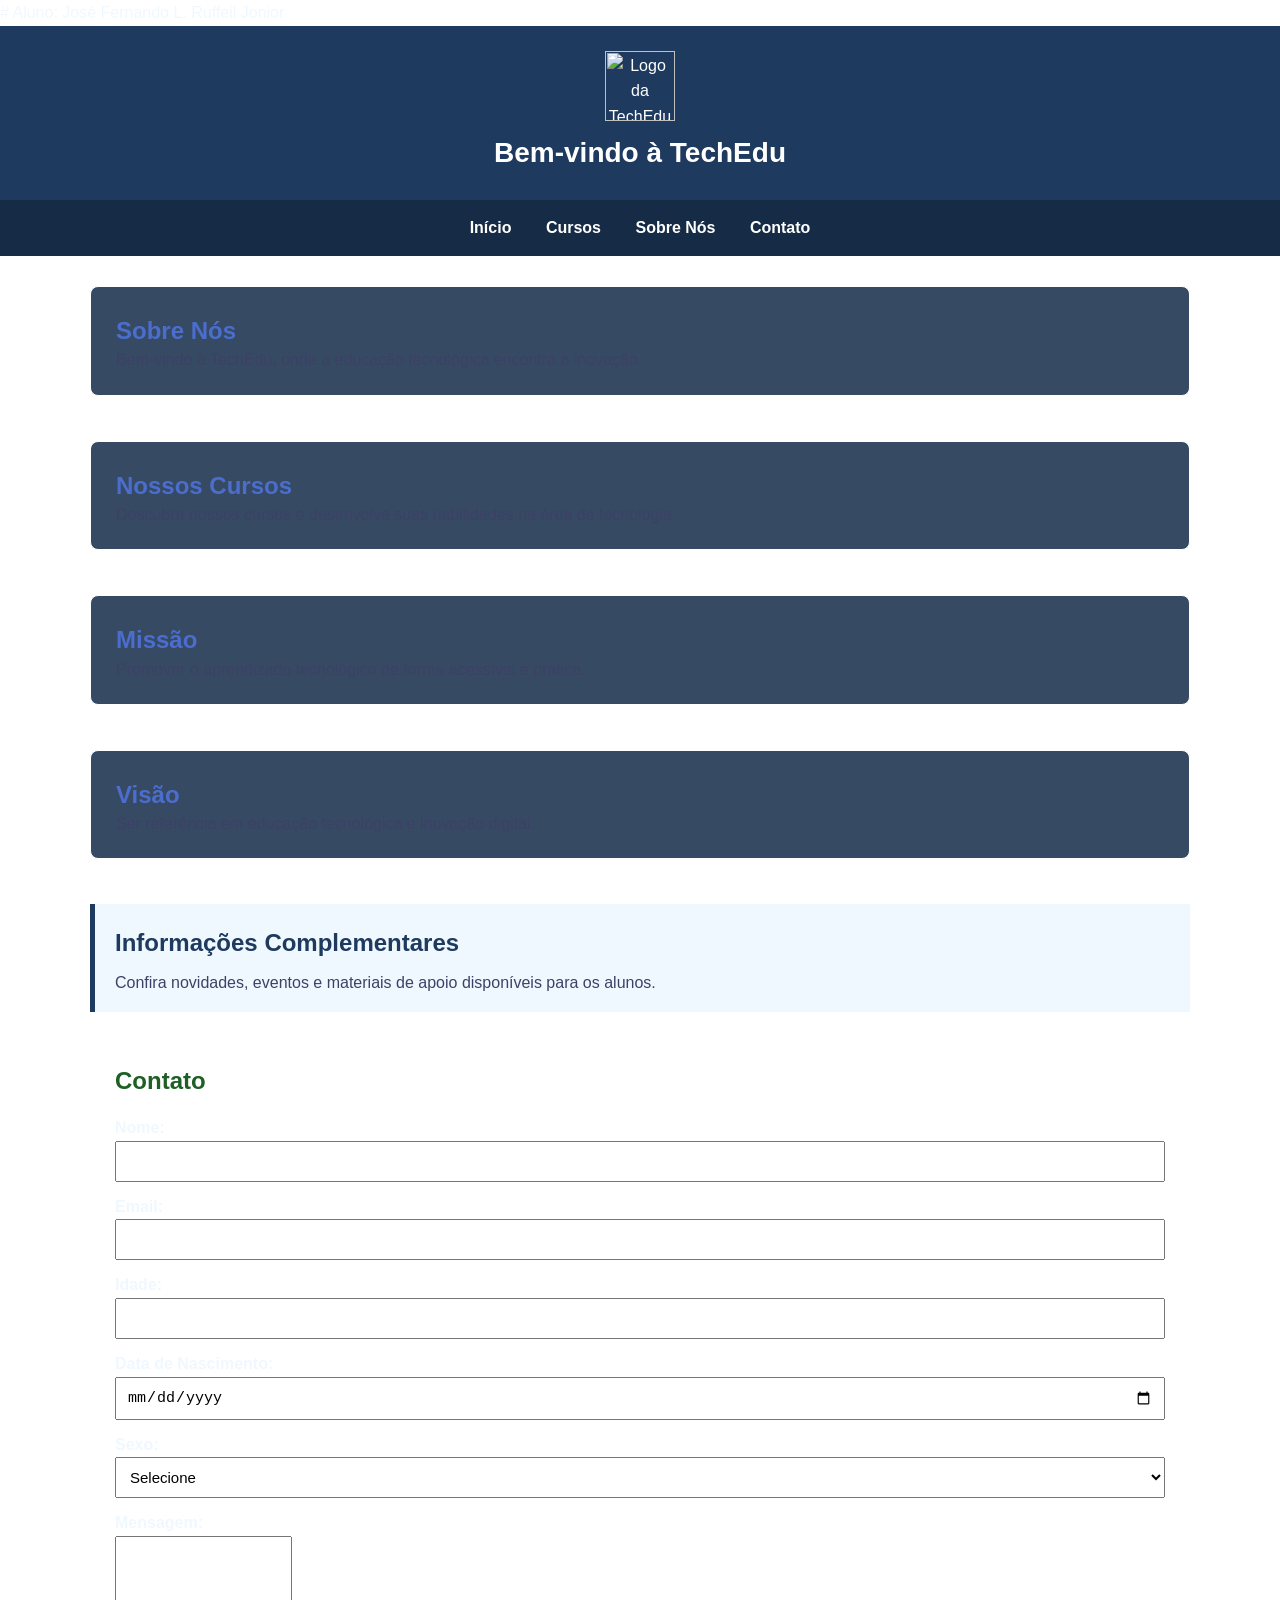
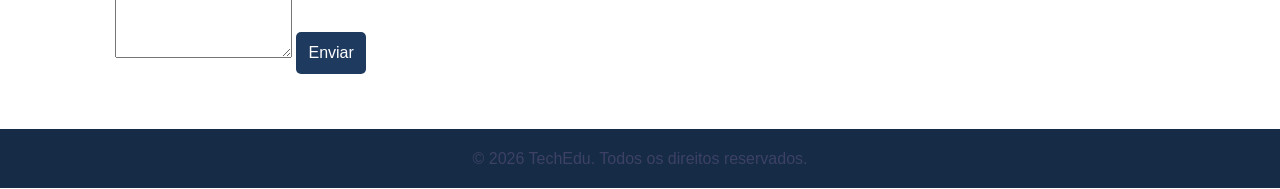
==== projeto_techedu/projetoEdu/INDEX.html @ 38107680 "Primeiro commit: sincronizando pasta de aulas" ====
# Aluno: José Fernando L. Ruffeil Jonior


<!DOCTYPE html>
<html lang="pt-BR">
<head>
    <meta charset="UTF-8">
    <meta name="viewport" content="width=device-width, initial-scale=1.0">
    <title>TechEdu</title>
    <link rel="stylesheet" href="/projeto_techedu/css/style.css">

</head>
<body>

    <header id=""inicio>
        <img src="logo.png" alt="Logo da TechEdu">
        <h1>Bem-vindo à TechEdu</h1>
    </header>

    <nav>
        <ul>
            <li><a href="#">Início</a></li>
            <li><a href="#">Cursos</a></li>
            <li><a href="#">Sobre Nós</a></li>
            <li><a href="#">Contato</a></li>
        </ul>
    </nav>

    <main>

        <section>
            <article>
                <h2 class=""titulo-secao>Sobre Nós</h2>
                <p class="descricao">
                    Bem-vindo à TechEdu, onde a educação tecnológica encontra a inovação.
                </p>
            </article>

            <article>
                <h2>Nossos Cursos</h2>
                <p>
                    Descubra nossos cursos e desenvolva suas habilidades na área de tecnologia.
                </p>
            </article>
        </section>

        <section>
            <article>
                <h2>Missão</h2>
                <p>
                    Promover o aprendizado tecnológico de forma acessível e prática.
                </p>
            </article>

            <article>
                <h2>Visão</h2>
                <p>
                    Ser referência em educação tecnológica e inovação digital.
                </p>
            </article>
        </section>

        <aside>
            <h2>Informações Complementares</h2>
            <p>
                Confira novidades, eventos e materiais de apoio disponíveis para os alunos.
            </p>
        </aside>

        <form action="arquivo_de_envio.php" method="post">
            <h2>Contato</h2>
            <label for="nome">Nome:</label>
            <input type="text" id="nome" name="nome">

            <label for="email">Email:</label>
            <input type="email" id="email" name="email" required>

            <label for="idade">Idade:</label>
            <input type="number" id="idade" name="idade" min="1" max="120" required>

            <label for="data_nascimento">Data de Nascimento:</label>
            <input type="date" id="data_nascimento" name="data_nascimento" required>

            <label for="sexo">Sexo:</label>
            <select id="sexo" name="sexo" required>
                <option value="">Selecione</option>
                <option value="masculino">Masculino</option>
                <option value="feminino">Feminino</option>
                <option value="outro">Outro</option>
            </select>

            <label for="mensagem">Mensagem:</label>
            <textarea id="mensagem" name="mensagem" rows="8" required></textarea>

            <button type="submit">Enviar</button>
        </form>

    </main>

    <footer>
        <p>&copy; 2026 TechEdu. Todos os direitos reservados.</p>
    </footer>
---- projeto_techedu/css/style.css ----
*{
    margin: 0;
    padding: 0;
    box-sizing: border-box;
}

body {
    font-family: arial, sans-serif;
    background-color: rgb(255, 255, 255);
    color:aliceblue;
    line-height: 1.6;

 }

 p {
    font-size: 16 px;
    line-height: 1.2;
    color: rgb(61, 65, 102);
 }
 
 
 /* CABEÇALHO*/

 header {
    background-color: #1E3A5F;
    color: white;
    text-align: center;
    padding: 25px;
 }

 header img{
    width: 70px;
    heigth: 70px
 }

 header h1 {
    margin-top: 10px;
    font-size: 28px;
 }

 
 
 /* MENU DE NAVEGÇÃO*/

 nav{
    background-color: #162b45;
    text-align: center;
    padding: 15px;
 }

  nav ul{
    list-style: none;
 }

  nav li {
    display: inline;
    margin: 0 15px;
 }

  nav a{
    color: white;
    text-decoration: none;
 }

  nav a{
    color: white;
    text-decoration: none;
    font-weight: bold;
 }

 nav a:hover{
    color: #170538
 }

 
 
 /*CONTEÚDO PRINCIPAL*/

 main{
    color: aliceblue;
    width: 90%;
    max-width: 1100px;
    margin: 30px auto;
 }

 /* SEÇÕES:*/

 section{
    margin-bottom: 25px;
 }

 /*ARTIGOS:*/
article{
    background-color: rgb(54, 74, 100);
    padding: 25px;
    margin-bottom: 45px;
    border-radius: 8px;
    border: 1px solid white
}

article h2{
    color: rgb(75, 110, 206);
    margin-botton: 10px;

}

aside{
    background-color: aliceblue;
    padding: 20px;
    margin-bottom: 25px;
    border-left: 5px solid #1e3a5f;
}

aside h2{
    color: #1e3a5f;
    margin-bottom: 10px;
}

/*FORMULÁRIO*/

form{
    background-color: white;
    padding: 25px;
    border 1px solid #ddd;
}

form h2{
    color: #1e5f25;
    margin-bottom: 15px;
}

form label{
    display: block;
    margin-top: 12px;
    font-weight: bold;
}

form input,
form select,
forma textarea {
    width: 100%;
    padding: 10px;
    margin-top: 5px
    border: 1px solid #ccc
    border-radius: 5px;
    font-size: 15px
}

form button {
    background-color: #1e3a5f;
    color: white;
    padding: 12px;
    margin-top: 15px;
    border: none;
    border-radius: 5px;
    cursor: pointer;
    font-size: 16px;
}

form button:hover{
    background-color: #2d5b8e;
}

/*RODAPÉ*/
footer{
    background-color: #162b45;
    color: white;
    text-align: center;
    padding: 20px;
}
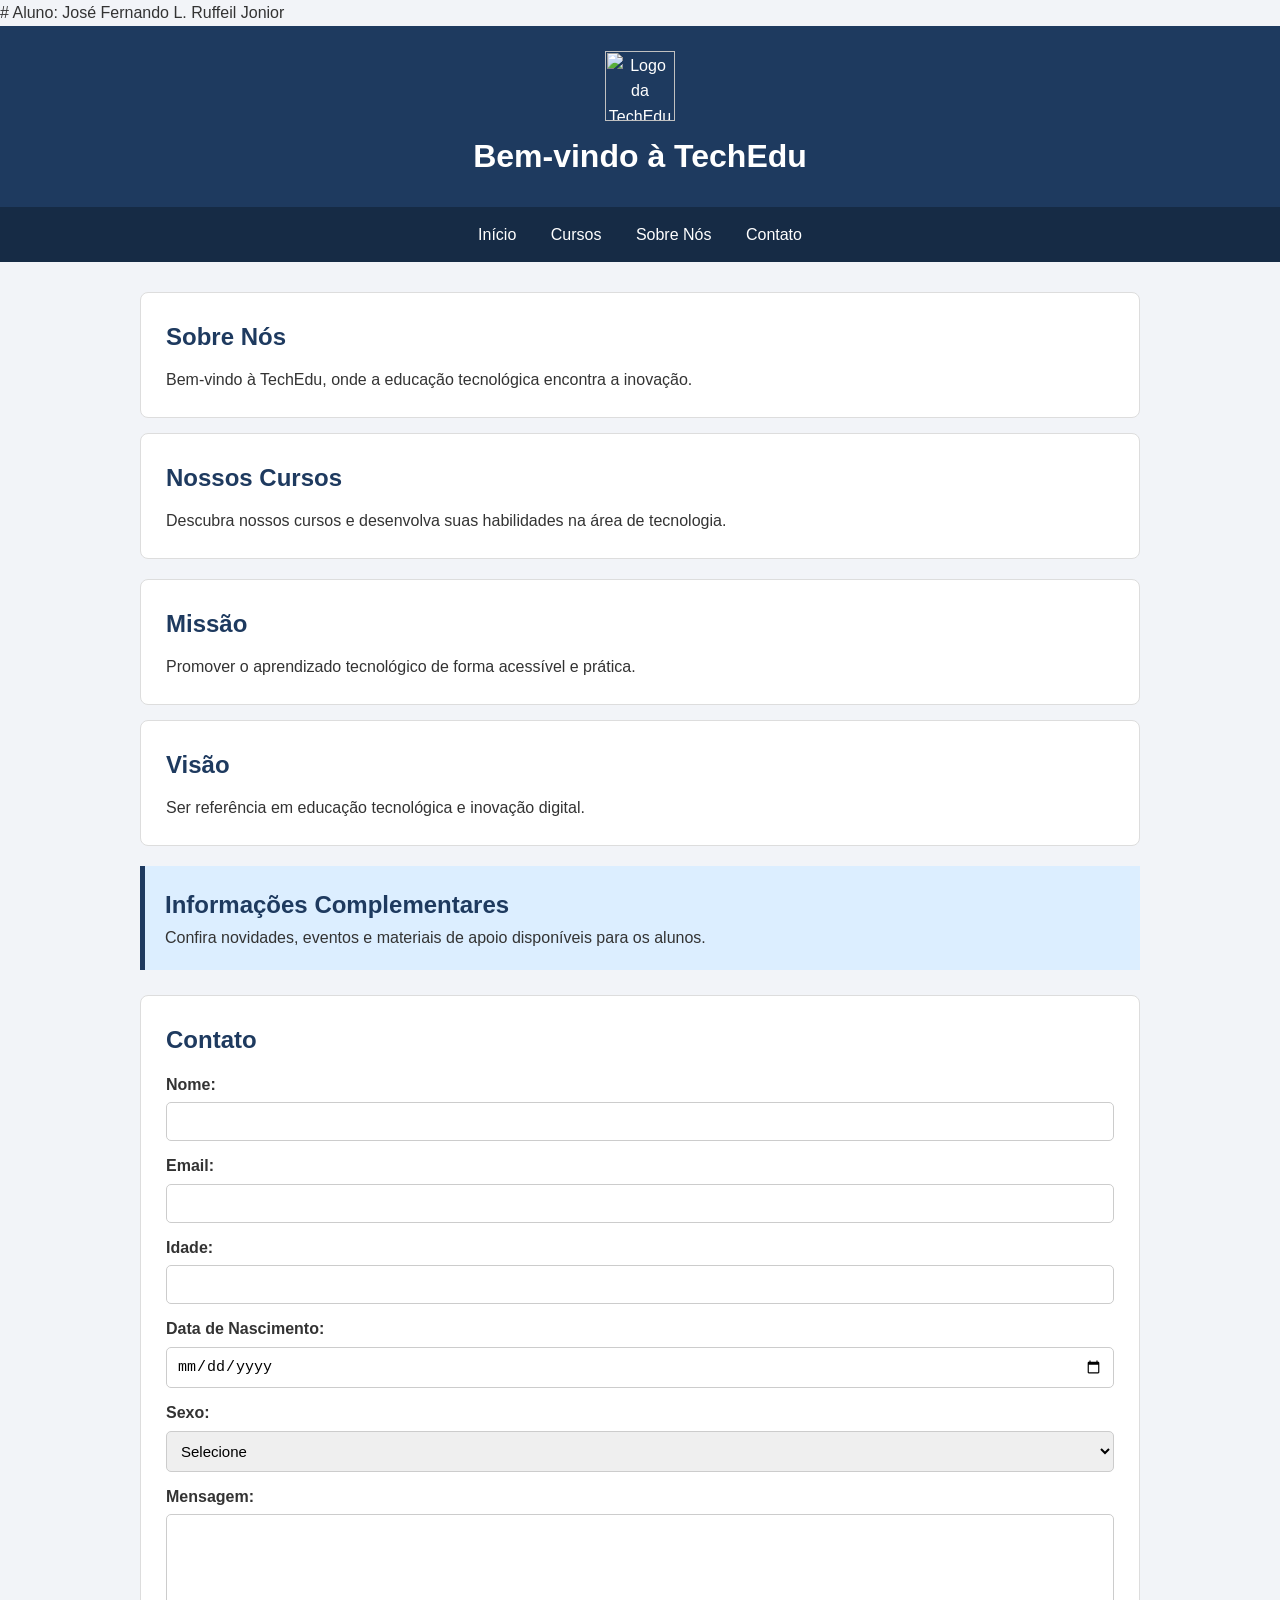
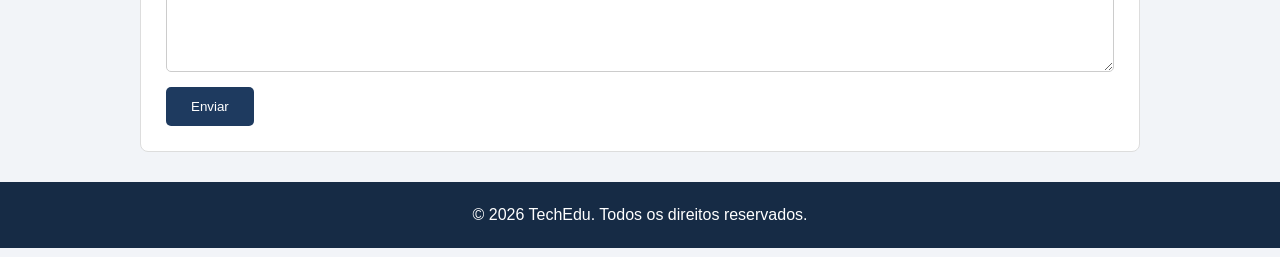
==== commit cbf3b5d1: "." ====
--- a/projeto_techedu/projetoEdu/INDEX.html
+++ b/projeto_techedu/projetoEdu/INDEX.html
@@ -7,82 +7,103 @@
     <meta charset="UTF-8">
     <meta name="viewport" content="width=device-width, initial-scale=1.0">
     <title>TechEdu</title>
-    <link rel="stylesheet" href="/projeto_techedu/css/style.css">
-
+    <link rel="stylesheet" href="css/style.css">
 </head>
 <body>
 
-    <header id=""inicio>
-        <img src="logo.png" alt="Logo da TechEdu">
+    <header id="inicio">
+        <img src="/projeto_techedu/img/Logo_TechEdu.png" alt="Logo da TechEdu">
         <h1>Bem-vindo à TechEdu</h1>
     </header>
 
     <nav>
         <ul>
-            <li><a href="#">Início</a></li>
-            <li><a href="#">Cursos</a></li>
-            <li><a href="#">Sobre Nós</a></li>
-            <li><a href="#">Contato</a></li>
+            <li><a href="#inicio">Início</a></li>
+            <li><a href="#cursos">Cursos</a></li>
+            <li><a href="#sobre">Sobre Nós</a></li>
+            <li><a href="#contato">Contato</a></li>
         </ul>
     </nav>
 
     <main>
 
-        <section>
-            <article>
-                <h2 class=""titulo-secao>Sobre Nós</h2>
+        <section id="sobre">
+
+            <article class="card">
+                <h2 class="titulo-secao">Sobre Nós</h2>
                 <p class="descricao">
-                    Bem-vindo à TechEdu, onde a educação tecnológica encontra a inovação.
+                    Bem-vindo à TechEdu, onde a educação
+                    tecnológica encontra a inovação.
                 </p>
             </article>
 
-            <article>
-                <h2>Nossos Cursos</h2>
-                <p>
-                    Descubra nossos cursos e desenvolva suas habilidades na área de tecnologia.
+            <article class="card" id="cursos">
+                <h2 class="titulo-secao">Nossos Cursos</h2>
+                <p class="descricao">
+                    Descubra nossos cursos e desenvolva
+                    suas habilidades na área de tecnologia.
                 </p>
             </article>
+
         </section>
 
         <section>
-            <article>
-                <h2>Missão</h2>
-                <p>
-                    Promover o aprendizado tecnológico de forma acessível e prática.
+
+            <article class="card">
+                <h2 class="titulo-secao">Missão</h2>
+                <p class="descricao">
+                    Promover o aprendizado tecnológico
+                    de forma acessível e prática.
                 </p>
             </article>
 
-            <article>
-                <h2>Visão</h2>
-                <p>
-                    Ser referência em educação tecnológica e inovação digital.
+            <article class="card">
+                <h2 class="titulo-secao">Visão</h2>
+                <p class="descricao">
+                    Ser referência em educação tecnológica
+                    e inovação digital.
                 </p>
             </article>
+
         </section>
 
-        <aside>
+        <aside id="informacoes">
             <h2>Informações Complementares</h2>
             <p>
-                Confira novidades, eventos e materiais de apoio disponíveis para os alunos.
+                Confira novidades, eventos e materiais
+                de apoio disponíveis para os alunos.
             </p>
         </aside>
 
-        <form action="arquivo_de_envio.php" method="post">
-            <h2>Contato</h2>
+        <form id="contato"
+              action="arquivo_de_envio.php"
+              method="post">
+
+            <h2 class="titulo-secao">Contato</h2>
+
             <label for="nome">Nome:</label>
-            <input type="text" id="nome" name="nome">
+            <input class="campo" type="text"
+                   id="nome" name="nome">
 
             <label for="email">Email:</label>
-            <input type="email" id="email" name="email" required>
+            <input class="campo" type="email"
+                   id="email" name="email" required>
 
             <label for="idade">Idade:</label>
-            <input type="number" id="idade" name="idade" min="1" max="120" required>
+            <input class="campo" type="number"
+                   id="idade" name="idade"
+                   min="1" max="120" required>
 
-            <label for="data_nascimento">Data de Nascimento:</label>
-            <input type="date" id="data_nascimento" name="data_nascimento" required>
+            <label for="data_nascimento">
+                Data de Nascimento:
+            </label>
+            <input class="campo" type="date"
+                   id="data_nascimento"
+                   name="data_nascimento" required>
 
             <label for="sexo">Sexo:</label>
-            <select id="sexo" name="sexo" required>
+            <select class="campo" id="sexo"
+                    name="sexo" required>
                 <option value="">Selecione</option>
                 <option value="masculino">Masculino</option>
                 <option value="feminino">Feminino</option>
@@ -90,13 +111,24 @@
             </select>
 
             <label for="mensagem">Mensagem:</label>
-            <textarea id="mensagem" name="mensagem" rows="8" required></textarea>
+            <textarea class="campo" id="mensagem"
+                      name="mensagem" rows="8"
+                      required></textarea>
 
-            <button type="submit">Enviar</button>
+            <button class="botao" type="submit">
+                Enviar
+            </button>
+
         </form>
 
     </main>
 
     <footer>
-        <p>&copy; 2026 TechEdu. Todos os direitos reservados.</p>
+        <p>
+            &copy; 2026 TechEdu.
+            Todos os direitos reservados.
+        </p>
     </footer>
+
+</body>
+</html>
--- a/projeto_techedu/projetoEdu/css/style.css
+++ b/projeto_techedu/projetoEdu/css/style.css
@@ -0,0 +1,154 @@
+/* ESTILOS GERAIS */
+
+* {
+    margin: 0;
+    padding: 0;
+    box-sizing: border-box;
+}
+
+body {
+    font-family: Arial, sans-serif;
+    background-color: #f2f4f8;
+    color: #333;
+    line-height: 1.6;
+}
+
+
+/* CABEÇALHO */
+
+header {
+    background-color: #1e3a5f;
+    color: white;
+    text-align: center;
+    padding: 25px;
+}
+
+
+header img {
+    width: 70px;
+}
+
+header h1 {
+    margin-top: 10px;
+}
+
+/* MENU */
+
+nav {
+    background-color: #162b45;
+    padding: 15px;
+    text-align: center;
+}
+
+nav ul {
+    list-style: none;
+}
+
+nav li {
+    display: inline;
+    margin: 15px;
+}
+
+nav a {
+    color: white;
+    text-decoration: none;
+}
+
+nav a:hover {
+    color: #70c1ff;
+}
+
+/* CONTEÚDO PRINCIPAL */
+
+main {
+    width: 90%;
+    max-width: 1000px;
+    margin: 30px auto;
+}
+
+section {
+    margin-bottom: 20px;
+}
+
+/* CLASSE REUTILIZADA NOS ARTIGOS */
+
+.card {
+    background-color: white;
+    padding: 25px;
+    margin-bottom: 15px;
+    border: 1px solid #ddd;
+    border-radius: 8px;
+}
+
+/* CLASSE REUTILIZADA NOS TÍTULOS */
+
+.titulo-secao {
+    color: #1e3a5f;
+    margin-bottom: 10px;
+    font-size: 24px;
+}
+
+/* ID PARA UMA ÁREA ESPECÍFICA */
+
+#informacoes {
+    background-color: #dceeff;
+    padding: 20px;
+    margin-bottom: 25px;
+    border-left: 5px solid #1e3a5f;
+}
+
+#informacoes h2 {
+    color: #1e3a5f;
+}
+
+/* FORMULÁRIO */
+
+#contato {
+    background-color: white;
+    padding: 25px;
+    border: 1px solid #ddd;
+    border-radius: 8px;
+}
+
+label {
+    display: block;
+    margin-top: 12px;
+    font-weight: bold;
+}
+
+/* CLASSE COMPARTILHADA PELOS CAMPOS */
+
+.campo {
+    display: block;
+    width: 100%;
+    padding: 10px;
+    margin-top: 5px;
+    border: 1px solid #ccc;
+    border-radius: 5px;
+    font-size: 15px;
+}
+
+/* CLASSE DO BOTÃO */
+
+.botao {
+    background-color: #1e3a5f;
+    color: white;
+    padding: 12px 25px;
+    margin-top: 15px;
+    border: none;
+    border-radius: 5px;
+    cursor: pointer;
+}
+
+.botao:hover {
+    background-color: #2d5b8e;
+}
+
+/* RODAPÉ */
+
+footer {
+    background-color: #162b45;
+    color: white;
+    text-align: center;
+    padding: 20px;
+}
